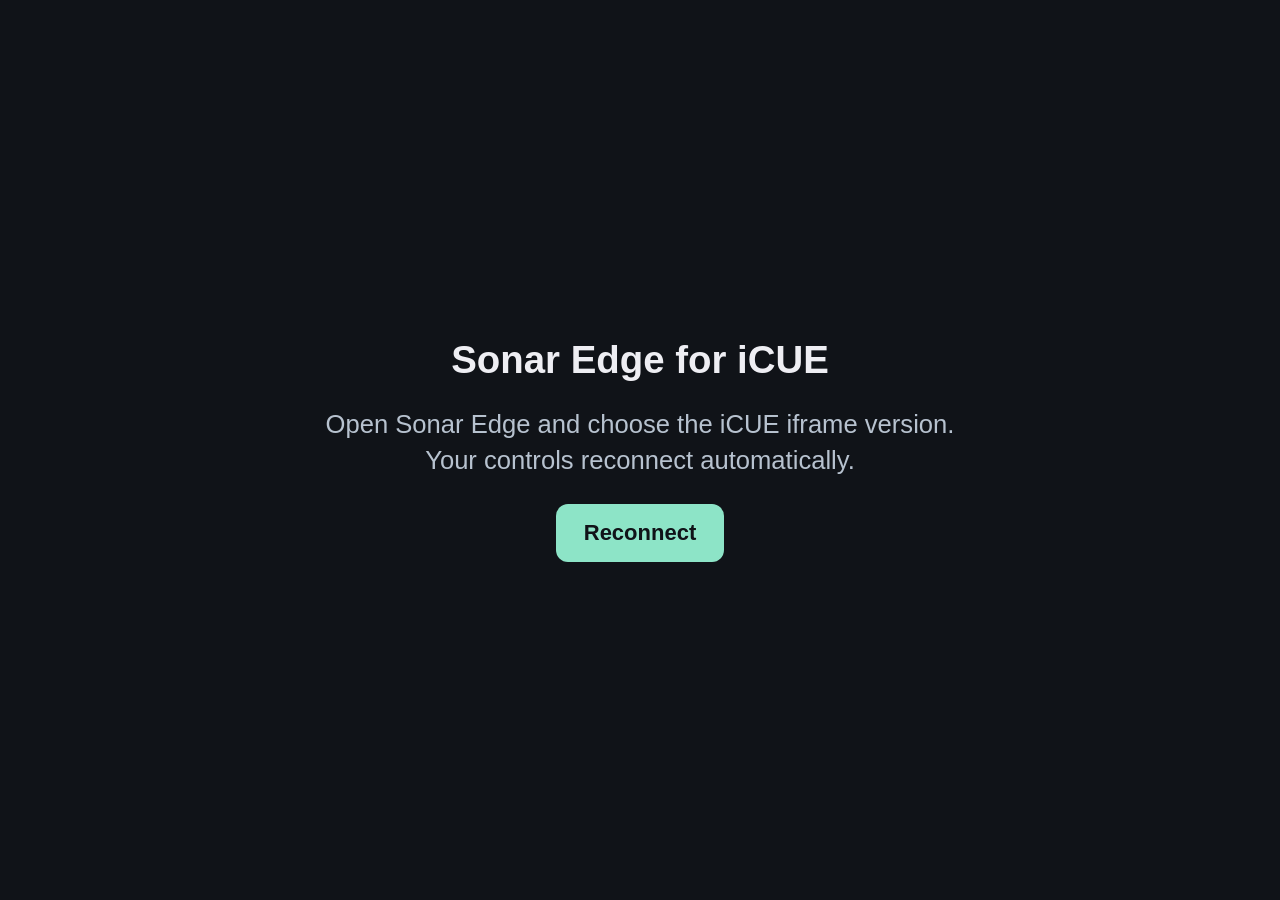
==== widget/index.html @ 5f16d8be "Add Sonar Edge desktop app, Windows installer and verified GitHub updates" ====
<!DOCTYPE html>
<html lang="en"><head>
<meta charset="utf-8" />
<meta name="viewport" content="width=device-width,initial-scale=1" />
<meta name="x-icue-widget-group" content="'Sonar Edge'" />
<title>Sonar Edge XL</title>
<link rel="icon" href="icon.svg" />
<style>html,body{margin:0;padding:0;width:100%;height:100%;overflow:hidden;background:#101318;color:#eeeef3;font-family:Segoe UI,sans-serif}iframe{position:fixed;inset:0;display:block;width:100vw;height:100vh;border:0;margin:0;padding:0;visibility:hidden}body.connected iframe{visibility:visible}.reconnect{position:absolute;inset:0;display:flex;align-items:center;justify-content:center;text-align:center;padding:24px}.reconnect h1{font-size:clamp(24px,3vw,44px);margin:0 0 16px}.reconnect p{font-size:clamp(18px,2vw,28px);line-height:1.4;color:#b7c2cf;max-width:850px}.reconnect button{font:600 22px Segoe UI,sans-serif;padding:16px 28px;background:#8de4c7;color:#101318;border:0;border-radius:12px;cursor:pointer}body.connected .reconnect{display:none}</style>
</head><body>
<div class="reconnect" role="status"><div><h1>Sonar Edge for iCUE</h1><p>Open Sonar Edge and choose the iCUE iframe version.<br>Your controls reconnect automatically.</p><button id="retry">Reconnect</button></div></div>
<iframe id="panel" src="http://127.0.0.1:47832/?icue=xl" title="Sonar Edge" allow="fullscreen"></iframe>
<script>
window.icueEvents={onICUEInitialized:function(){},onDataUpdated:function(){}};
const panel=document.getElementById('panel');let lastReady=0,lastReload=Date.now();
window.addEventListener('message',event=>{
  if(event.source!==panel.contentWindow||event.origin!=='http://127.0.0.1:47832'||event.data?.type!=='sonar-edge-ready')return;
  lastReady=Date.now();document.body.classList.add('connected');
});
function reconnect(){lastReady=0;lastReload=Date.now();document.body.classList.remove('connected');panel.src='http://127.0.0.1:47832/?icue=xl';}
document.getElementById('retry').addEventListener('click',reconnect);
setInterval(()=>{if(Date.now()-lastReady>12000){document.body.classList.remove('connected');if(Date.now()-lastReload>8000)reconnect();}},3000);
</script>
</body></html>
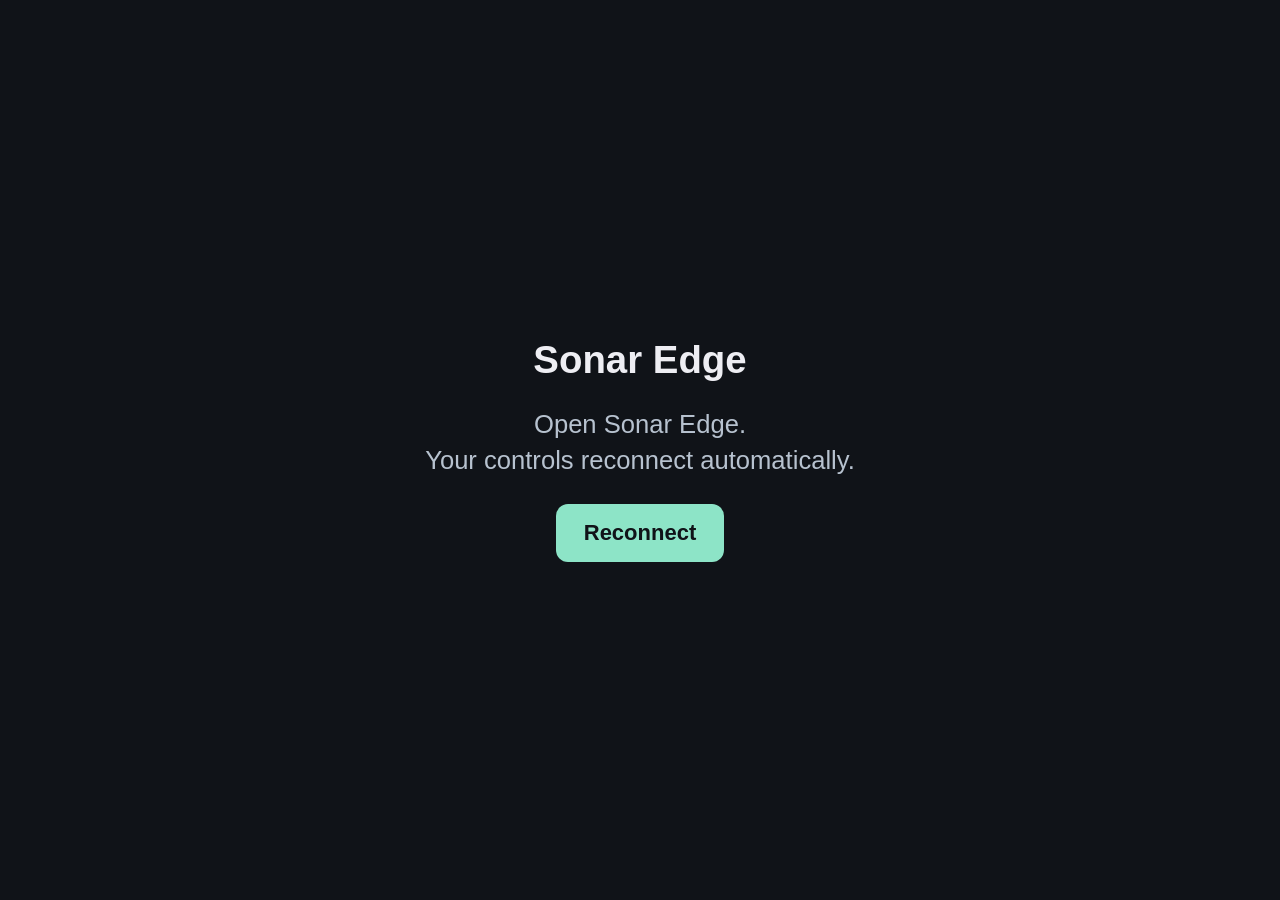
==== commit ca2a8d36: "Integrate desktop and iCUE in one tray app and move window controls into Settings" ====
--- a/widget/index.html
+++ b/widget/index.html
@@ -7,7 +7,7 @@
 <link rel="icon" href="icon.svg" />
 <style>html,body{margin:0;padding:0;width:100%;height:100%;overflow:hidden;background:#101318;color:#eeeef3;font-family:Segoe UI,sans-serif}iframe{position:fixed;inset:0;display:block;width:100vw;height:100vh;border:0;margin:0;padding:0;visibility:hidden}body.connected iframe{visibility:visible}.reconnect{position:absolute;inset:0;display:flex;align-items:center;justify-content:center;text-align:center;padding:24px}.reconnect h1{font-size:clamp(24px,3vw,44px);margin:0 0 16px}.reconnect p{font-size:clamp(18px,2vw,28px);line-height:1.4;color:#b7c2cf;max-width:850px}.reconnect button{font:600 22px Segoe UI,sans-serif;padding:16px 28px;background:#8de4c7;color:#101318;border:0;border-radius:12px;cursor:pointer}body.connected .reconnect{display:none}</style>
 </head><body>
-<div class="reconnect" role="status"><div><h1>Sonar Edge for iCUE</h1><p>Open Sonar Edge and choose the iCUE iframe version.<br>Your controls reconnect automatically.</p><button id="retry">Reconnect</button></div></div>
+<div class="reconnect" role="status"><div><h1>Sonar Edge</h1><p>Open Sonar Edge.<br>Your controls reconnect automatically.</p><button id="retry">Reconnect</button></div></div>
 <iframe id="panel" src="http://127.0.0.1:47832/?icue=xl" title="Sonar Edge" allow="fullscreen"></iframe>
 <script>
 window.icueEvents={onICUEInitialized:function(){},onDataUpdated:function(){}};
